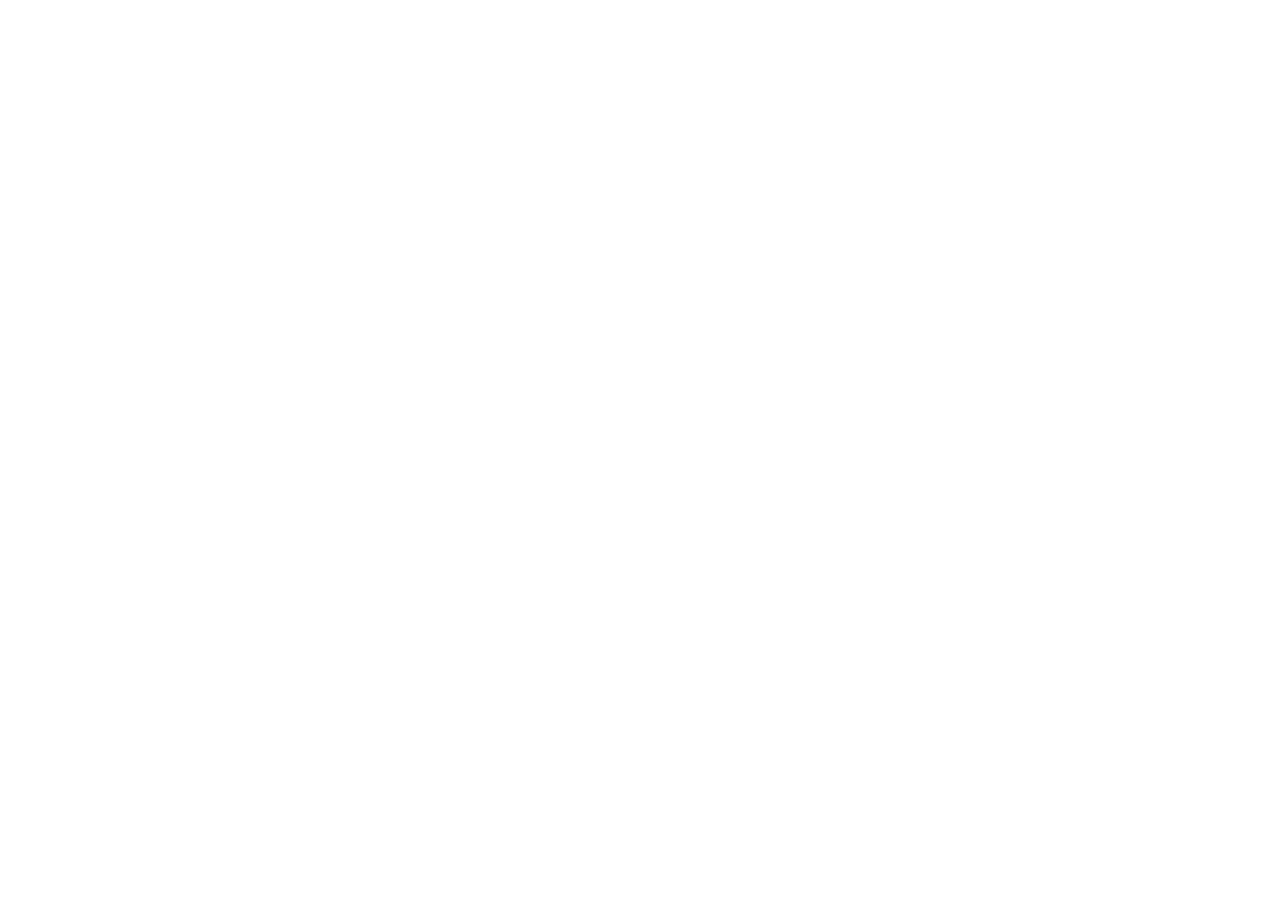
==== index.html @ 314f21b6 "initial commit" ====
<!DOCTYPE html>
<html lang="en">
<head>
    <meta charset="UTF-8">
    <meta name="viewport" content="width=device-width, initial-scale=1.0">
    <title>Code Quiz</title>
    <link rel="stylesheet" href="assets/style.css">
</head>
<body>

    <script href="assets/script"></script>
</body>
</html>
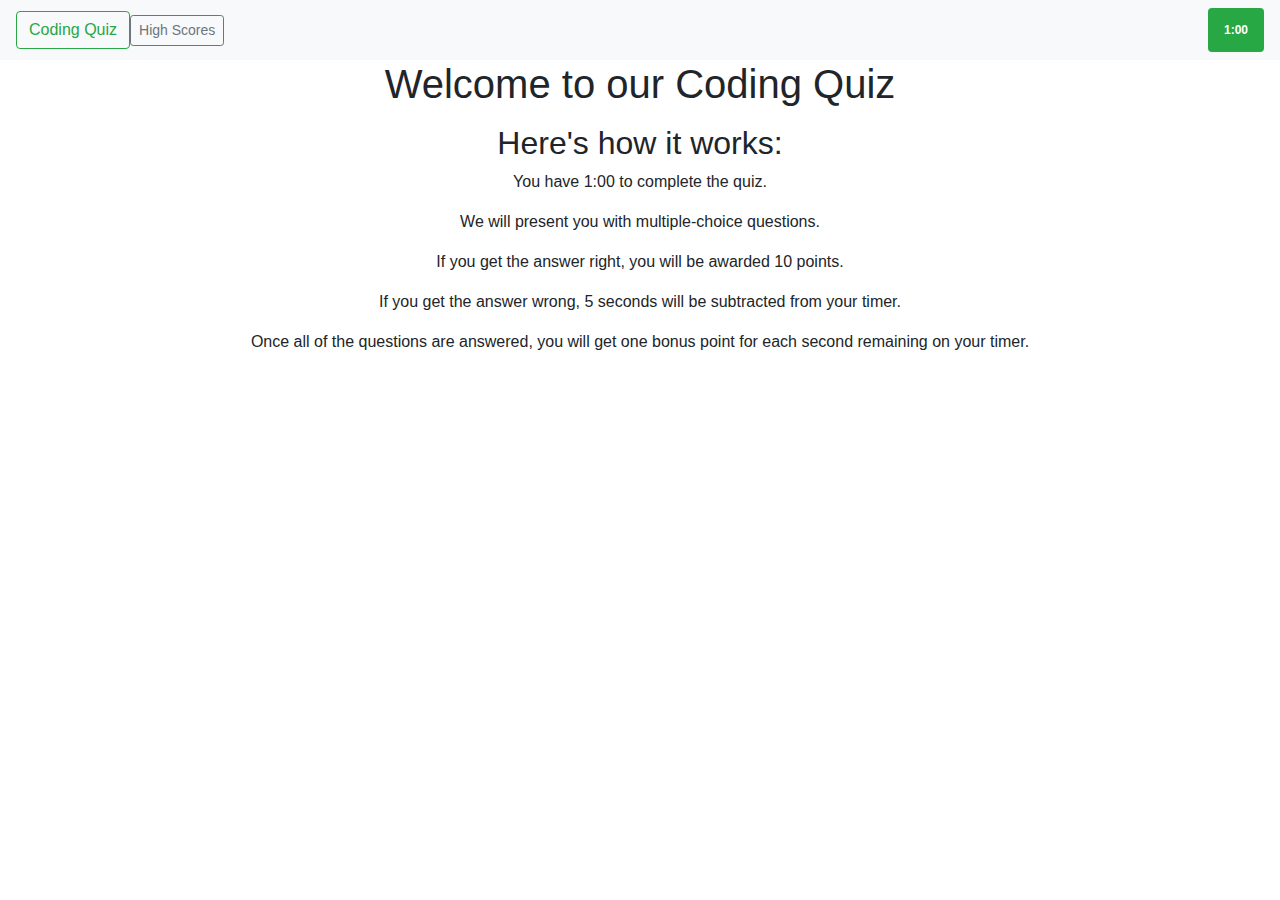
==== commit 7aa61b4d: "adding directions" ====
--- a/index.html
+++ b/index.html
@@ -4,10 +4,38 @@
     <meta charset="UTF-8">
     <meta name="viewport" content="width=device-width, initial-scale=1.0">
     <title>Code Quiz</title>
+    <link rel="stylesheet" href="https://stackpath.bootstrapcdn.com/bootstrap/4.5.2/css/bootstrap.min.css" integrity="sha384-JcKb8q3iqJ61gNV9KGb8thSsNjpSL0n8PARn9HuZOnIxN0hoP+VmmDGMN5t9UJ0Z" crossorigin="anonymous">
     <link rel="stylesheet" href="assets/style.css">
 </head>
 <body>
+    
+      <nav class="navbar navbar-light bg-light">
+        <form class="form-inline">
+          <button class="btn btn-outline-success quiz-button" type="button">Coding Quiz</button>
+          <a href="scores.html">
+            <button class="btn btn-sm btn-outline-secondary score-button" type="button">High Scores</button>
+          </a>
+        </form>
+        <span class="badge badge-success p-3" id="timer">1:00</span>
+      </nav>
 
-    <script href="assets/script"></script>
+      <main class="text-center">
+        <h1>Welcome to our Coding Quiz</h1>
+        <h2 class="mt-3">Here's how it works:</h2>
+          <p>You have 1:00 to complete the quiz.</p>
+          <p>We will present you with multiple-choice questions.</p>
+          <p>If you get the answer right, you will be awarded 10 points.</p>
+          <p>If you get the answer wrong, 5 seconds will be subtracted from your timer.</p>
+          <p>Once all of the questions are answered, you will get one bonus point for each second remaining on your timer.</p>
+      </main>
+
+
+
+
+    
+    <script src="https://code.jquery.com/jquery-3.5.1.slim.min.js" integrity="sha384-DfXdz2htPH0lsSSs5nCTpuj/zy4C+OGpamoFVy38MVBnE+IbbVYUew+OrCXaRkfj" crossorigin="anonymous"></script>
+    <script src="https://cdn.jsdelivr.net/npm/popper.js@1.16.1/dist/umd/popper.min.js" integrity="sha384-9/reFTGAW83EW2RDu2S0VKaIzap3H66lZH81PoYlFhbGU+6BZp6G7niu735Sk7lN" crossorigin="anonymous"></script>
+    <script src="https://stackpath.bootstrapcdn.com/bootstrap/4.5.2/js/bootstrap.min.js" integrity="sha384-B4gt1jrGC7Jh4AgTPSdUtOBvfO8shuf57BaghqFfPlYxofvL8/KUEfYiJOMMV+rV" crossorigin="anonymous"></script>
+    <script src="assets/script.js"></script>
 </body>
 </html>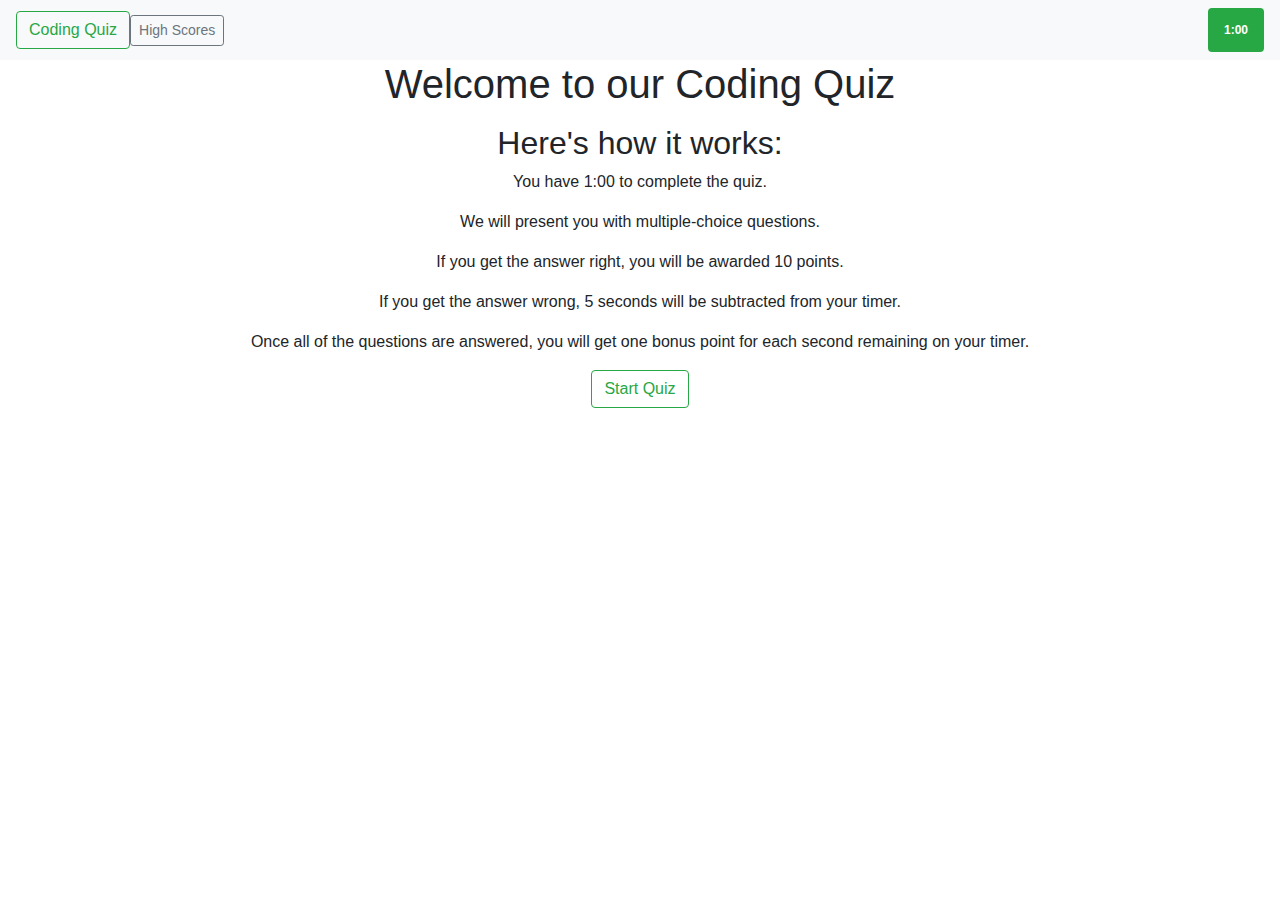
==== commit 86460068: "adding start button" ====
--- a/index.html
+++ b/index.html
@@ -22,12 +22,14 @@
       <main class="text-center">
         <h1>Welcome to our Coding Quiz</h1>
         <h2 class="mt-3">Here's how it works:</h2>
-          <p>You have 1:00 to complete the quiz.</p>
-          <p>We will present you with multiple-choice questions.</p>
-          <p>If you get the answer right, you will be awarded 10 points.</p>
-          <p>If you get the answer wrong, 5 seconds will be subtracted from your timer.</p>
-          <p>Once all of the questions are answered, you will get one bonus point for each second remaining on your timer.</p>
+        <p>You have 1:00 to complete the quiz.</p>
+        <p>We will present you with multiple-choice questions.</p>
+        <p>If you get the answer right, you will be awarded 10 points.</p>
+        <p>If you get the answer wrong, 5 seconds will be subtracted from your timer.</p>
+        <p>Once all of the questions are answered, you will get one bonus point for each second remaining on your timer.</p>
+        <button type="button" id="start-button" class="btn btn-outline-success">Start Quiz</button>
       </main>
+
 
 
 
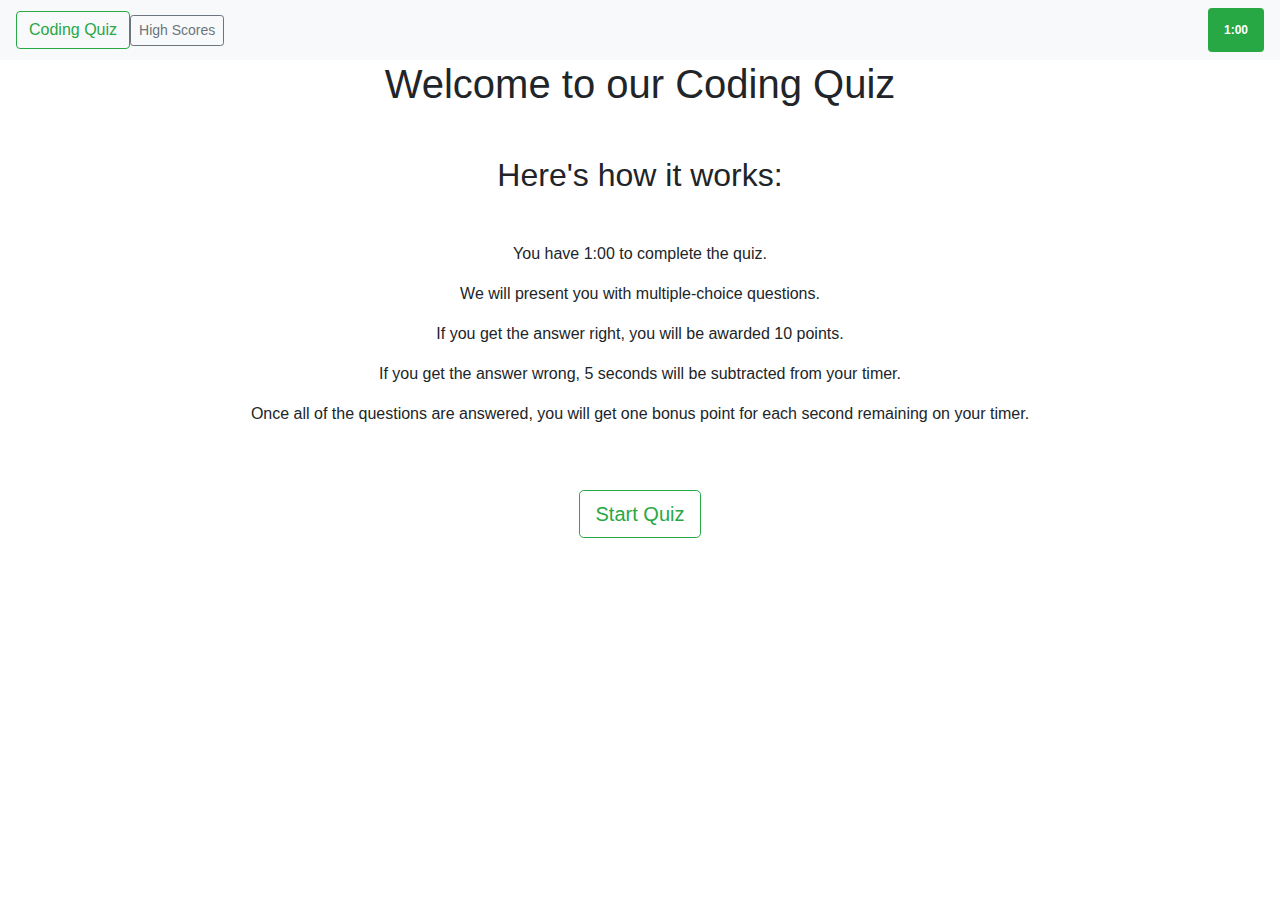
==== commit 48e8ab52: "startQuiz function" ====
--- a/index.html
+++ b/index.html
@@ -21,19 +21,17 @@
 
       <main class="text-center">
         <h1>Welcome to our Coding Quiz</h1>
-        <h2 class="mt-3">Here's how it works:</h2>
-        <p>You have 1:00 to complete the quiz.</p>
-        <p>We will present you with multiple-choice questions.</p>
-        <p>If you get the answer right, you will be awarded 10 points.</p>
-        <p>If you get the answer wrong, 5 seconds will be subtracted from your timer.</p>
-        <p>Once all of the questions are answered, you will get one bonus point for each second remaining on your timer.</p>
-        <button type="button" id="start-button" class="btn btn-outline-success">Start Quiz</button>
+        <h2 class="my-5">Here's how it works:</h2>
+        <div>
+          <p>You have 1:00 to complete the quiz.</p>
+          <p>We will present you with multiple-choice questions.</p>
+          <p>If you get the answer right, you will be awarded 10 points.</p>
+          <p>If you get the answer wrong, 5 seconds will be subtracted from your timer.</p>
+          <p>Once all of the questions are answered, you will get one bonus point for each second remaining on your timer.</p>
+          <button type="button" id="start-button" class="btn btn-outline-success btn-lg mt-5">Start Quiz</button>
+        </div>
+        
       </main>
-
-
-
-
-
     
     <script src="https://code.jquery.com/jquery-3.5.1.slim.min.js" integrity="sha384-DfXdz2htPH0lsSSs5nCTpuj/zy4C+OGpamoFVy38MVBnE+IbbVYUew+OrCXaRkfj" crossorigin="anonymous"></script>
     <script src="https://cdn.jsdelivr.net/npm/popper.js@1.16.1/dist/umd/popper.min.js" integrity="sha384-9/reFTGAW83EW2RDu2S0VKaIzap3H66lZH81PoYlFhbGU+6BZp6G7niu735Sk7lN" crossorigin="anonymous"></script>
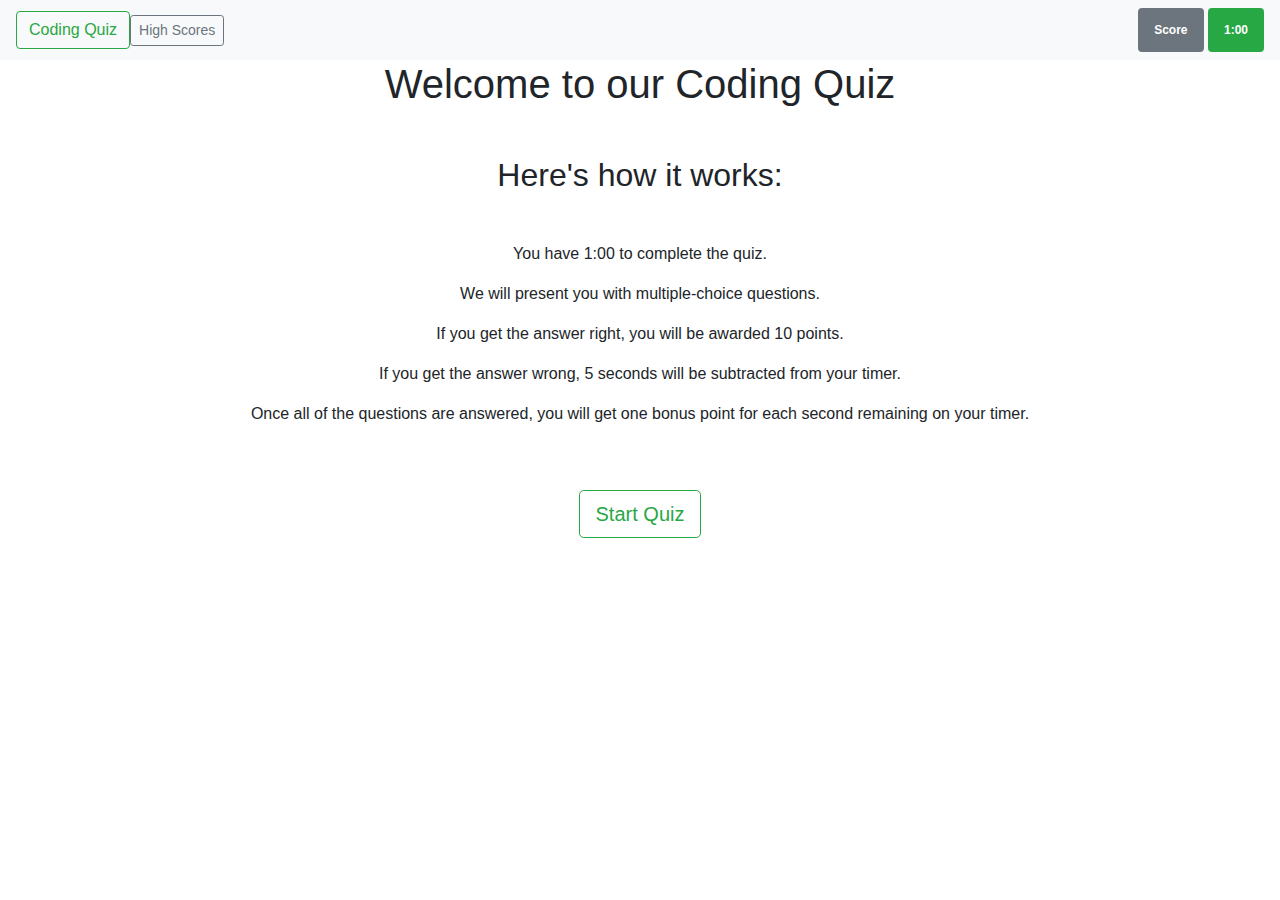
==== commit 0871559b: "add score tracker" ====
--- a/index.html
+++ b/index.html
@@ -16,7 +16,11 @@
             <button class="btn btn-sm btn-outline-secondary score-button" type="button">High Scores</button>
           </a>
         </form>
-        <span class="badge badge-success p-3" id="timer">1:00</span>
+        <div>
+          <span class="badge badge-secondary p-3" id="timer">Score</span>
+          <span class="badge badge-success p-3" id="timer">1:00</span>
+        </div>
+        
       </nav>
 
       <main class="text-center">
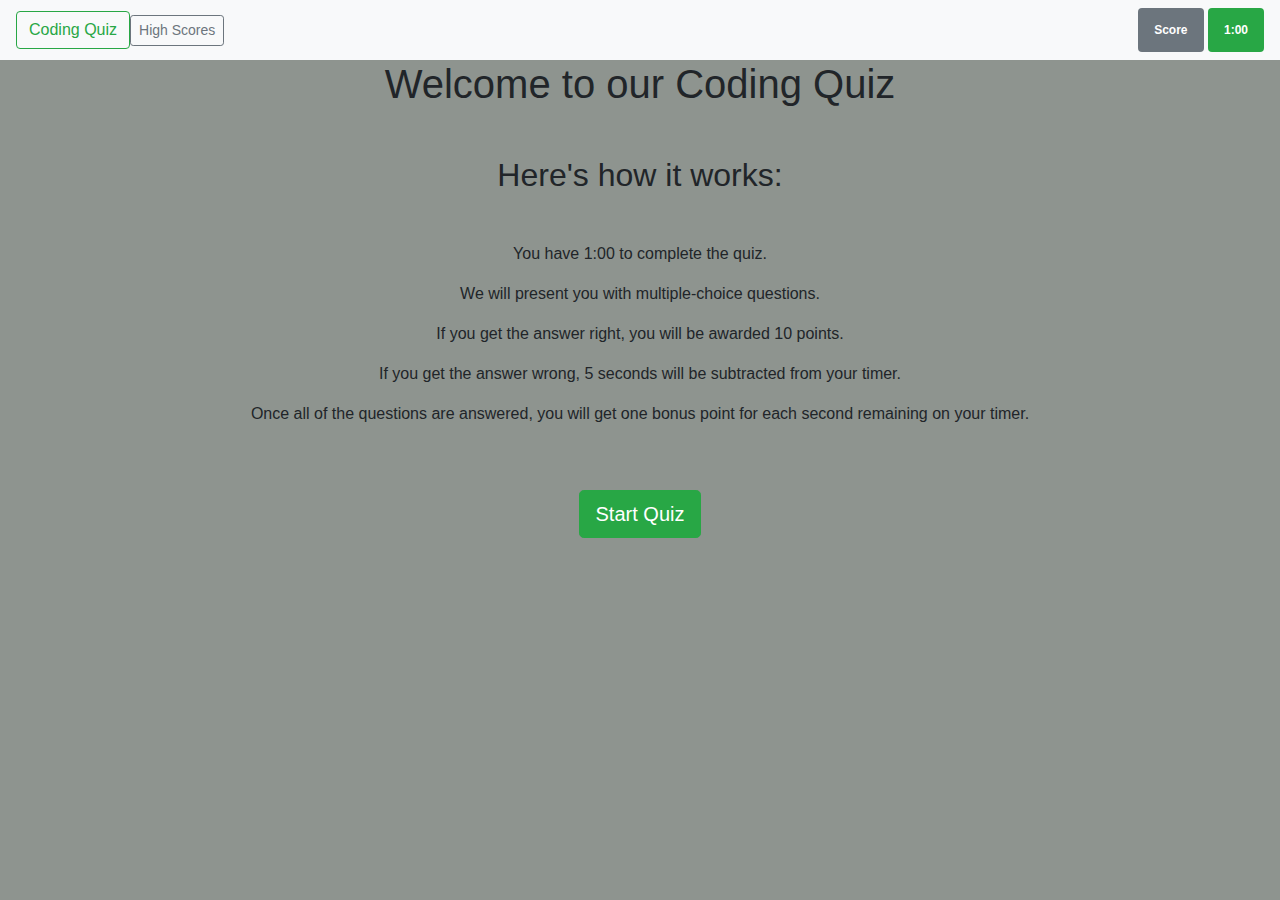
==== commit a47c108c: "updating styles" ====
--- a/index.html
+++ b/index.html
@@ -17,13 +17,13 @@
           </a>
         </form>
         <div>
-          <span class="badge badge-secondary p-3" id="timer">Score</span>
+          <span class="badge badge-secondary p-3" id="score">Score</span>
           <span class="badge badge-success p-3" id="timer">1:00</span>
         </div>
         
       </nav>
 
-      <main class="text-center">
+      <main id="welcome" class="text-center">
         <h1>Welcome to our Coding Quiz</h1>
         <h2 class="my-5">Here's how it works:</h2>
         <div>
@@ -32,10 +32,18 @@
           <p>If you get the answer right, you will be awarded 10 points.</p>
           <p>If you get the answer wrong, 5 seconds will be subtracted from your timer.</p>
           <p>Once all of the questions are answered, you will get one bonus point for each second remaining on your timer.</p>
-          <button type="button" id="start-button" class="btn btn-outline-success btn-lg mt-5">Start Quiz</button>
+          <button type="button" id="start-button" class="btn btn-success btn-lg mt-5">Start Quiz</button>
         </div>
-        
       </main>
+      <div id="quiz" class="text-center hidden">
+        <h1></h1>
+        <div id="button-list"></div>
+          <div class="my-4"><button class="mx-2 btn btn-lg btn-success answer-button" id="A">A</button></div>
+          <div class="my-4"><button class="mx-2 btn btn-lg btn-success answer-button" id="B">B</button></div>
+          <div class="my-4"><button class="mx-2 btn btn-lg btn-success answer-button" id="C">C</button></div>
+          <div class="my-4"><button class="mx-2 btn btn-lg btn-success answer-button" id="D">D</button></div>
+      </div>
+      <div id="results" class="text-center hidden"></div>
     
     <script src="https://code.jquery.com/jquery-3.5.1.slim.min.js" integrity="sha384-DfXdz2htPH0lsSSs5nCTpuj/zy4C+OGpamoFVy38MVBnE+IbbVYUew+OrCXaRkfj" crossorigin="anonymous"></script>
     <script src="https://cdn.jsdelivr.net/npm/popper.js@1.16.1/dist/umd/popper.min.js" integrity="sha384-9/reFTGAW83EW2RDu2S0VKaIzap3H66lZH81PoYlFhbGU+6BZp6G7niu735Sk7lN" crossorigin="anonymous"></script>
--- a/assets/style.css
+++ b/assets/style.css
@@ -0,0 +1,11 @@
+.hidden {
+    display: none;
+}
+
+#results {
+    font-size: 50px;
+}
+
+body {
+    background-color: #8e948f;
+}